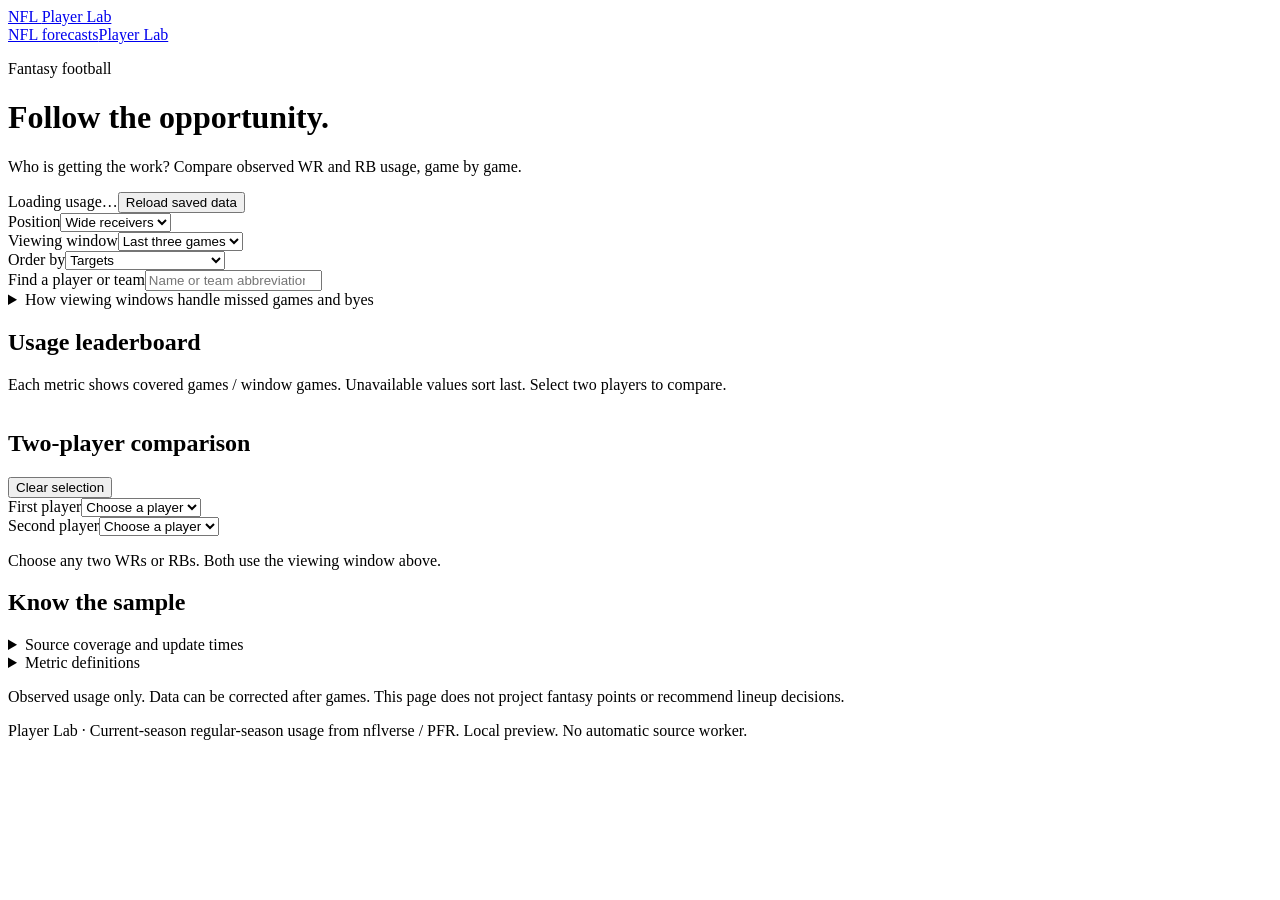
==== ops/viewer/fantasy.html @ 62a7e142 "feat: add fantasy Player Lab usage milestone and roadmap" ====
<!doctype html>
<html lang="en">
  <head>
    <meta charset="utf-8" />
    <meta name="viewport" content="width=device-width,initial-scale=1" />
    <title>Player Lab · NFL Fantasy</title>
    <link rel="stylesheet" href="/fantasy.css" />
    <script defer src="/fantasy.js"></script>
  </head>
  <body>
    <header class="site-header">
      <a class="brand" href="/fantasy">NFL <span>Player Lab</span></a>
      <nav aria-label="Main navigation">
        <a id="forecasts" href="/">NFL forecasts</a
        ><a href="/fantasy" aria-current="page">Player Lab</a>
      </nav>
    </header>
    <main>
      <div class="intro">
        <div>
          <p class="season" id="season">Fantasy football</p>
          <h1>Follow the opportunity.</h1>
          <p>
            Who is getting the work? Compare observed WR and RB usage, game by
            game.
          </p>
        </div>
        <div class="freshness">
          <span id="updated">Loading usage…</span
          ><button id="reload" type="button">Reload saved data</button>
        </div>
      </div>
      <div id="status" role="status" aria-live="polite"></div>
      <section aria-label="Usage filters" class="controls">
        <div>
          <label for="position">Position</label
          ><select id="position">
            <option value="WR">Wide receivers</option>
            <option value="RB">Running backs</option>
            <option value="all">WR + RB</option>
          </select>
        </div>
        <div>
          <label for="window">Viewing window</label
          ><select id="window">
            <option value="last">Last game</option>
            <option value="last3" selected>Last three games</option>
            <option value="season">Season</option>
          </select>
        </div>
        <div>
          <label for="metric">Order by</label
          ><select id="metric">
            <option value="targets">Targets</option>
            <option value="target_share">Target share</option>
            <option value="carries">Carries</option>
            <option value="carry_share">Carry share</option>
            <option value="snap_share">Snap share</option>
            <option value="air_yards">Air yards</option>
            <option value="red_zone">Red-zone opportunities</option>
          </select>
        </div>
        <div class="search">
          <label for="search">Find a player or team</label
          ><input
            id="search"
            type="search"
            placeholder="Name or team abbreviation"
            autocomplete="off"
          />
        </div>
      </section>
      <details class="window-help">
        <summary>How viewing windows handle missed games and byes</summary>
        <p id="window-note"></p>
        <p>
          Teams reflect the latest observed game, not a verified current roster.
          Players with no current-season stats or matched snap evidence are
          outside this catalog. Transfer season totals remain unavailable
          without dated roster history. Same-day games are excluded until the
          following UTC date and scored schedule data is available.
        </p>
      </details>
      <section aria-labelledby="leaderboard-title">
        <div class="section-heading">
          <h2 id="leaderboard-title">Usage leaderboard</h2>
          <p id="count"></p>
        </div>
        <p class="caption">
          Each metric shows covered games / window games. Unavailable values
          sort last. Select two players to compare.
        </p>
        <div
          class="table-wrap"
          tabindex="0"
          role="region"
          aria-label="Scrollable usage leaderboard"
        >
          <table id="leaderboard">
            <thead></thead>
            <tbody></tbody>
          </table>
        </div>
        <p id="empty" hidden></p>
      </section>
      <section class="comparison" aria-labelledby="compare-title">
        <div class="section-heading">
          <h2 id="compare-title">Two-player comparison</h2>
          <button id="clear" type="button">Clear selection</button>
        </div>
        <div class="compare-controls">
          <div>
            <label for="player-a">First player</label
            ><select id="player-a">
              <option value="">Choose a player</option>
            </select>
          </div>
          <div>
            <label for="player-b">Second player</label
            ><select id="player-b">
              <option value="">Choose a player</option>
            </select>
          </div>
        </div>
        <div id="comparison" aria-live="polite">
          <p>Choose any two WRs or RBs. Both use the viewing window above.</p>
        </div>
      </section>
      <section class="notes" aria-labelledby="coverage-title">
        <h2 id="coverage-title">Know the sample</h2>
        <div id="coverage"></div>
        <details>
          <summary>Source coverage and update times</summary>
          <div id="sources"></div>
        </details>
        <details>
          <summary>Metric definitions</summary>
          <dl id="definitions"></dl>
          <p>
            <strong>Routes:</strong> unavailable in this milestone. Snap share
            is never a substitute for route participation.
          </p>
        </details>
        <p class="caption">
          Observed usage only. Data can be corrected after games. This page does
          not project fantasy points or recommend lineup decisions.
        </p>
      </section>
    </main>
    <footer>
      Player Lab · Current-season regular-season usage from nflverse / PFR.
      Local preview. No automatic source worker.
    </footer>
  </body>
</html>
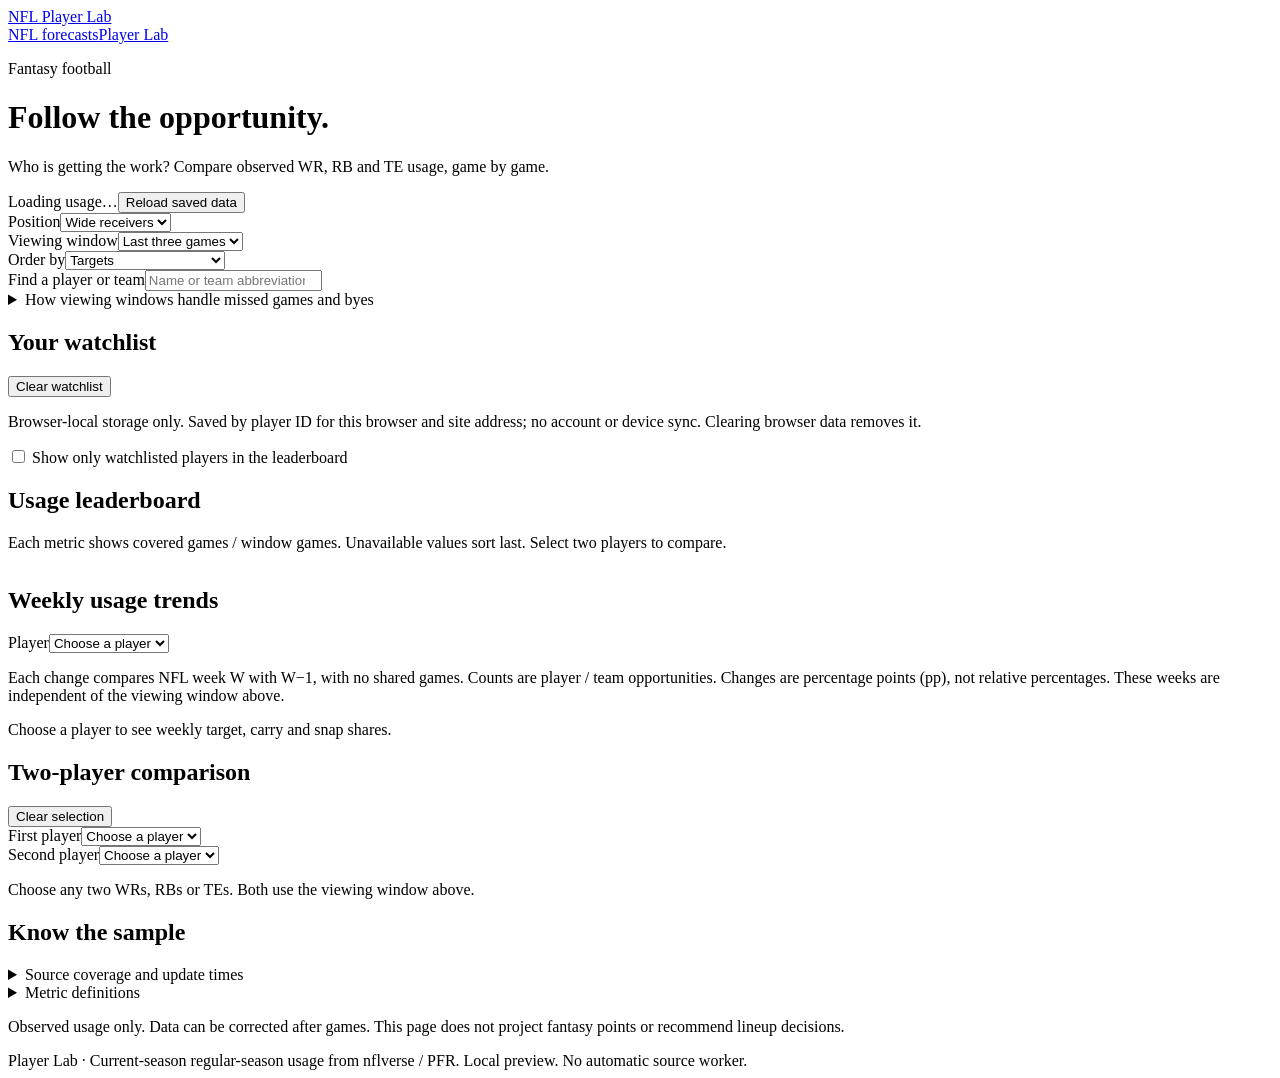
==== commit d176c2b4: "feat: add weekly fantasy trends and local watchlist" ====
--- a/ops/viewer/fantasy.html
+++ b/ops/viewer/fantasy.html
@@ -21,8 +21,8 @@
           <p class="season" id="season">Fantasy football</p>
           <h1>Follow the opportunity.</h1>
           <p>
-            Who is getting the work? Compare observed WR and RB usage, game by
-            game.
+            Who is getting the work? Compare observed WR, RB and TE usage, game
+            by game.
           </p>
         </div>
         <div class="freshness">
@@ -37,7 +37,8 @@
           ><select id="position">
             <option value="WR">Wide receivers</option>
             <option value="RB">Running backs</option>
-            <option value="all">WR + RB</option>
+            <option value="TE">Tight ends</option>
+            <option value="all">WR + RB + TE</option>
           </select>
         </div>
         <div>
@@ -81,6 +82,23 @@
           following UTC date and scored schedule data is available.
         </p>
       </details>
+      <section class="watchlist" aria-labelledby="watchlist-title">
+        <div class="section-heading">
+          <h2 id="watchlist-title">Your watchlist</h2>
+          <button id="watchlist-clear" type="button">Clear watchlist</button>
+        </div>
+        <p class="caption">
+          Browser-local storage only. Saved by player ID for this browser and
+          site address; no account or device sync. Clearing browser data removes
+          it.
+        </p>
+        <p id="watchlist-status" role="status" aria-live="polite"></p>
+        <ul id="watchlist-members" class="watchlist-members"></ul>
+        <label class="watchlist-filter"
+          ><input id="watchlist-only" type="checkbox" /> Show only watchlisted
+          players in the leaderboard</label
+        >
+      </section>
       <section aria-labelledby="leaderboard-title">
         <div class="section-heading">
           <h2 id="leaderboard-title">Usage leaderboard</h2>
@@ -103,6 +121,24 @@
         </div>
         <p id="empty" hidden></p>
       </section>
+      <section class="trends" aria-labelledby="trends-title">
+        <div class="section-heading">
+          <h2 id="trends-title">Weekly usage trends</h2>
+        </div>
+        <label for="trend-player">Player</label
+        ><select id="trend-player">
+          <option value="">Choose a player</option>
+        </select>
+        <p class="caption">
+          Each change compares NFL week W with W−1, with no shared games. Counts
+          are player / team opportunities. Changes are percentage points (pp),
+          not relative percentages. These weeks are independent of the viewing
+          window above.
+        </p>
+        <div id="trends" aria-live="polite">
+          <p>Choose a player to see weekly target, carry and snap shares.</p>
+        </div>
+      </section>
       <section class="comparison" aria-labelledby="compare-title">
         <div class="section-heading">
           <h2 id="compare-title">Two-player comparison</h2>
@@ -123,7 +159,9 @@
           </div>
         </div>
         <div id="comparison" aria-live="polite">
-          <p>Choose any two WRs or RBs. Both use the viewing window above.</p>
+          <p>
+            Choose any two WRs, RBs or TEs. Both use the viewing window above.
+          </p>
         </div>
       </section>
       <section class="notes" aria-labelledby="coverage-title">
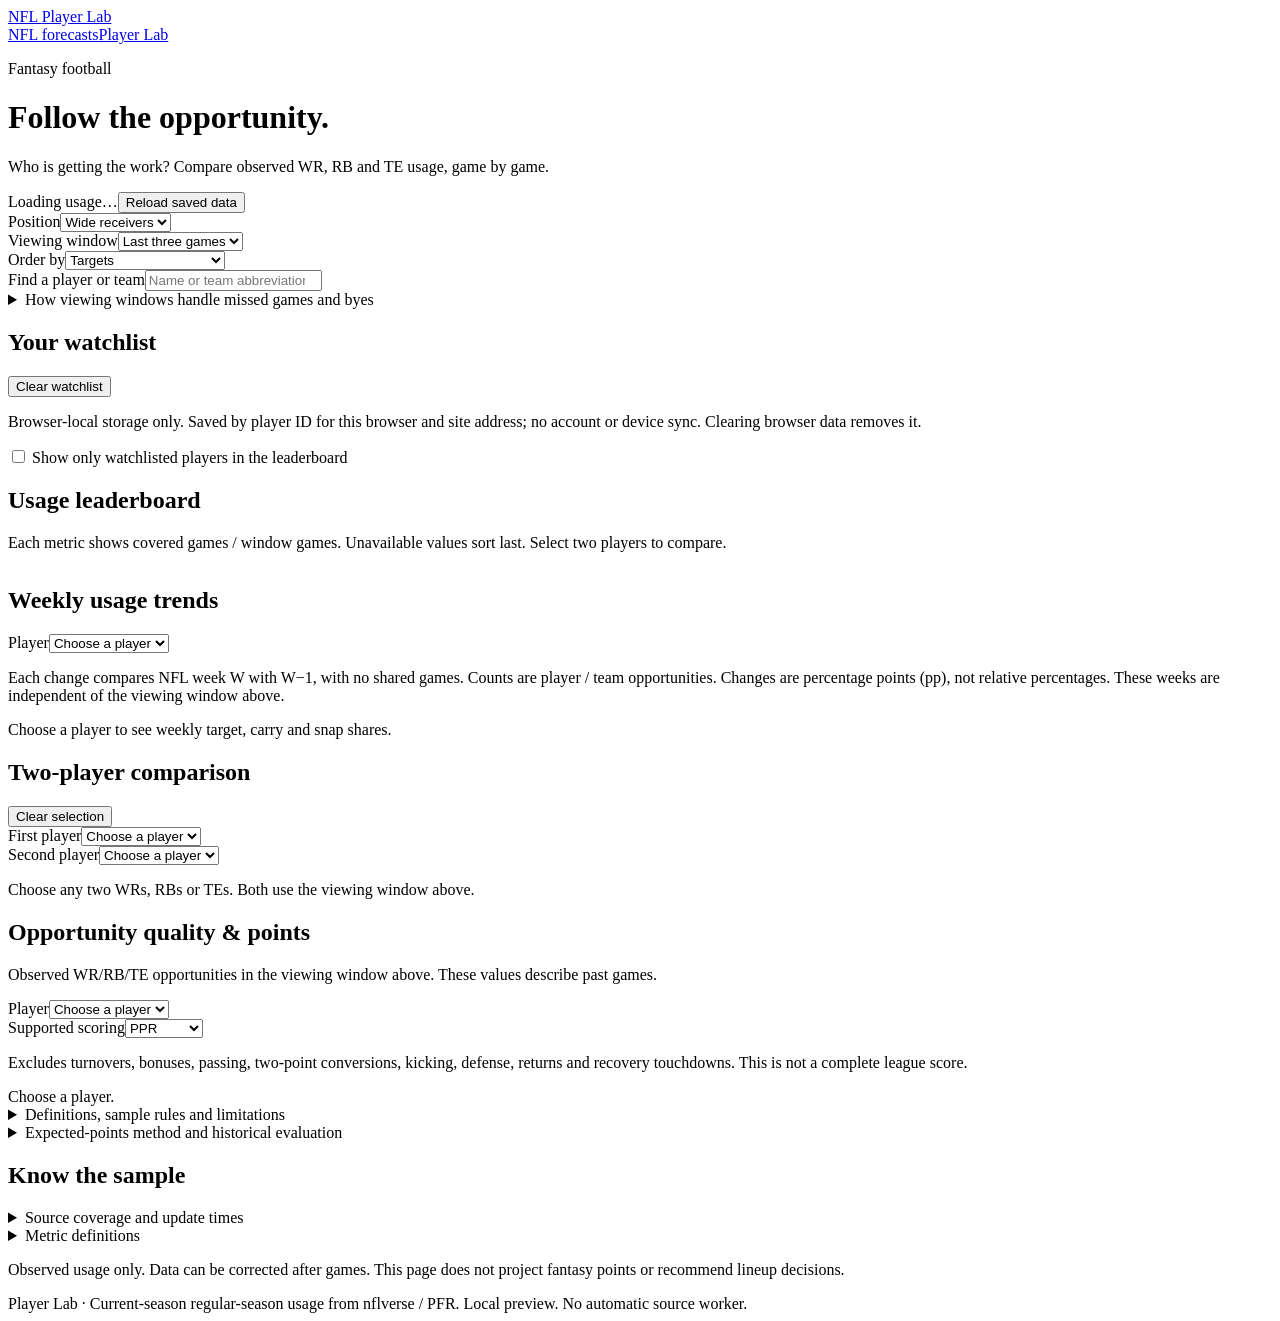
==== commit 148eb58e: "feat: add evaluated fantasy opportunity quality and points" ====
--- a/ops/viewer/fantasy.html
+++ b/ops/viewer/fantasy.html
@@ -164,6 +164,59 @@
           </p>
         </div>
       </section>
+      <section class="quality" aria-labelledby="quality-title">
+        <h2 id="quality-title">Opportunity quality &amp; points</h2>
+        <p class="caption">
+          Observed WR/RB/TE opportunities in the viewing window above. These
+          values describe past games.
+        </p>
+        <div class="compare-controls">
+          <div>
+            <label for="quality-player">Player</label
+            ><select id="quality-player">
+              <option value="">Choose a player</option>
+            </select>
+          </div>
+          <div>
+            <label for="scoring">Supported scoring</label
+            ><select id="scoring">
+              <option value="standard">Standard</option>
+              <option value="half_ppr">Half-PPR</option>
+              <option value="ppr" selected>PPR</option>
+            </select>
+          </div>
+        </div>
+        <p id="scoring-definition" class="caption"></p>
+        <p class="caption">
+          Excludes turnovers, bonuses, passing, two-point conversions, kicking,
+          defense, returns and recovery touchdowns. This is not a complete
+          league score.
+        </p>
+        <div id="quality-view" aria-live="polite">Choose a player.</div>
+        <details>
+          <summary>Definitions, sample rules and limitations</summary>
+          <dl id="quality-definitions"></dl>
+          <p>
+            Inside-5 is included in inside-10 and red-zone counts; do not add
+            these nested counts. Nullified/deleted plays and two-point tries are
+            excluded. Each metric requires complete coverage for its selected
+            games; unknown values are never zero. Target depth includes
+            incompletions, can be negative, and is unavailable when there are no
+            targets.
+          </p>
+          <p>
+            Actual points use credited box-score components. Expected points
+            additionally require all opportunity counts, context and scoring
+            outcomes to reconcile to the box score. Lateral-attribution
+            mismatches follow this same rule for every player and season. Missed
+            observations are not replaced by earlier games.
+          </p>
+        </details>
+        <details>
+          <summary>Expected-points method and historical evaluation</summary>
+          <div id="quality-method"></div>
+        </details>
+      </section>
       <section class="notes" aria-labelledby="coverage-title">
         <h2 id="coverage-title">Know the sample</h2>
         <div id="coverage"></div>
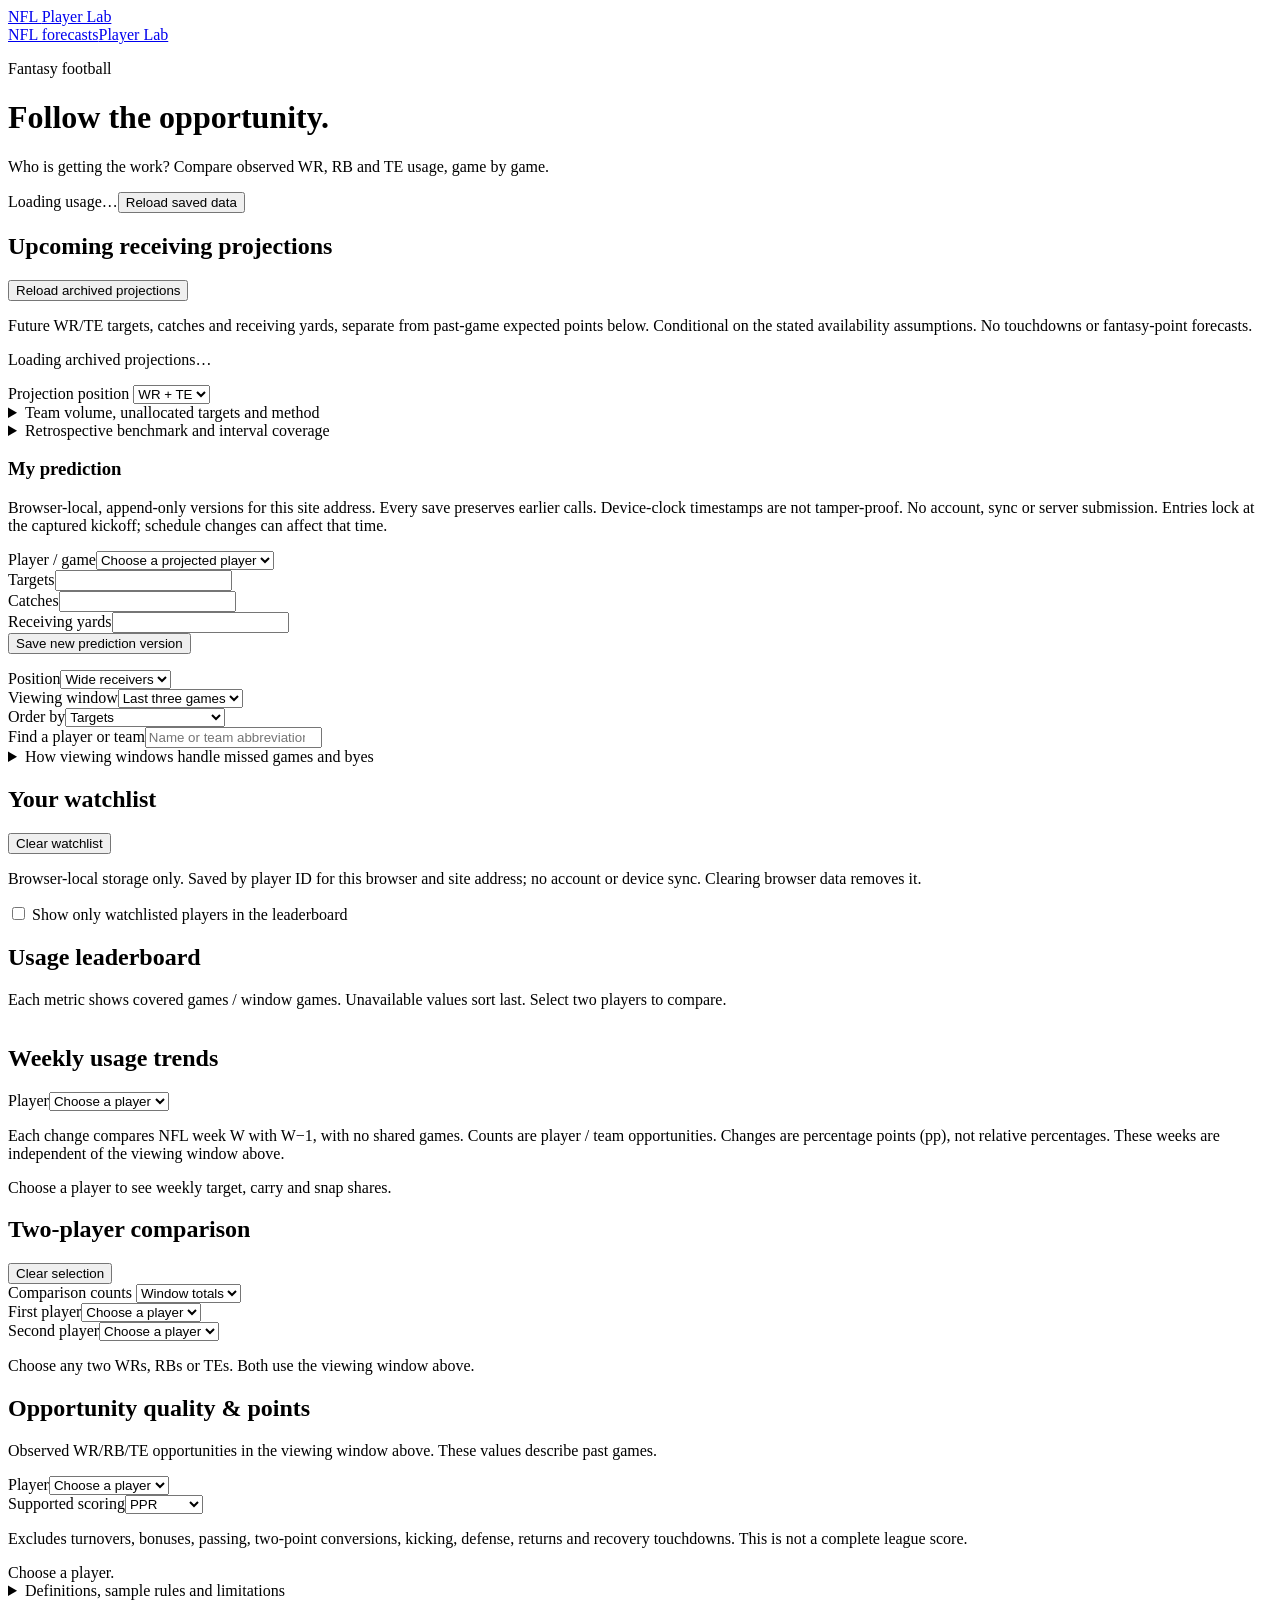
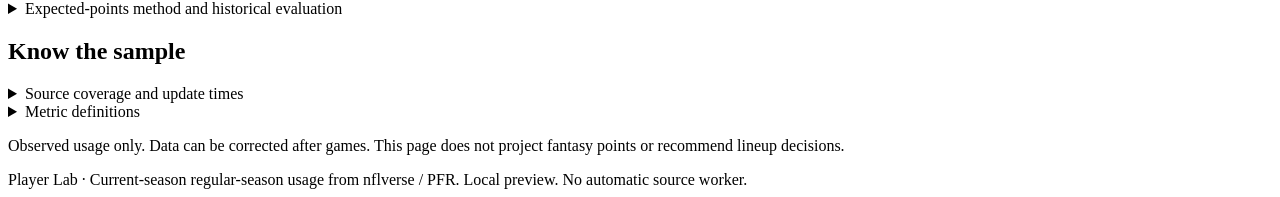
==== commit 194d1b76: "feat: add experimental weekly receiving projections" ====
--- a/ops/viewer/fantasy.html
+++ b/ops/viewer/fantasy.html
@@ -6,6 +6,7 @@
     <title>Player Lab · NFL Fantasy</title>
     <link rel="stylesheet" href="/fantasy.css" />
     <script defer src="/fantasy.js"></script>
+    <script defer src="/receiving.js"></script>
   </head>
   <body>
     <header class="site-header">
@@ -31,6 +32,83 @@
         </div>
       </div>
       <div id="status" role="status" aria-live="polite"></div>
+      <section class="receiving" aria-labelledby="receiving-title">
+        <div class="section-heading">
+          <h2 id="receiving-title">Upcoming receiving projections</h2>
+          <button id="receiving-reload" type="button">
+            Reload archived projections
+          </button>
+        </div>
+        <p class="caption">
+          Future WR/TE targets, catches and receiving yards, separate from
+          past-game expected points below. Conditional on the stated
+          availability assumptions. No touchdowns or fantasy-point forecasts.
+        </p>
+        <p id="receiving-status" role="status" aria-live="polite">
+          Loading archived projections…
+        </p>
+        <label for="receiving-filter">Projection position</label>
+        <select id="receiving-filter">
+          <option value="all">WR + TE</option>
+          <option value="WR">WR</option>
+          <option value="TE">TE</option>
+        </select>
+        <div id="receiving-sheet"></div>
+        <details>
+          <summary>Team volume, unallocated targets and method</summary>
+          <div id="receiving-method"></div>
+        </details>
+        <details>
+          <summary>Retrospective benchmark and interval coverage</summary>
+          <div id="receiving-benchmark"></div>
+        </details>
+        <h3>My prediction</h3>
+        <p class="caption">
+          Browser-local, append-only versions for this site address. Every save
+          preserves earlier calls. Device-clock timestamps are not tamper-proof.
+          No account, sync or server submission. Entries lock at the captured
+          kickoff; schedule changes can affect that time.
+        </p>
+        <form id="my-prediction-form">
+          <div class="prediction-inputs">
+            <div>
+              <label for="prediction-player">Player / game</label
+              ><select id="prediction-player">
+                <option value="">Choose a projected player</option>
+              </select>
+            </div>
+            <div>
+              <label for="prediction-targets">Targets</label
+              ><input
+                id="prediction-targets"
+                type="number"
+                min="0"
+                step="0.1"
+                required
+              />
+            </div>
+            <div>
+              <label for="prediction-catches">Catches</label
+              ><input
+                id="prediction-catches"
+                type="number"
+                min="0"
+                step="0.1"
+                required
+              />
+            </div>
+            <div>
+              <label for="prediction-yards">Receiving yards</label
+              ><input id="prediction-yards" type="number" step="0.1" required />
+            </div>
+          </div>
+          <button id="prediction-save" type="submit">
+            Save new prediction version
+          </button>
+        </form>
+        <p id="prediction-status" role="status" aria-live="polite"></p>
+        <div id="prediction-history"></div>
+      </section>
       <section aria-label="Usage filters" class="controls">
         <div>
           <label for="position">Position</label
@@ -144,6 +222,11 @@
           <h2 id="compare-title">Two-player comparison</h2>
           <button id="clear" type="button">Clear selection</button>
         </div>
+        <label for="comparison-mode">Comparison counts</label>
+        <select id="comparison-mode">
+          <option value="totals">Window totals</option>
+          <option value="per-game">Per game</option>
+        </select>
         <div class="compare-controls">
           <div>
             <label for="player-a">First player</label
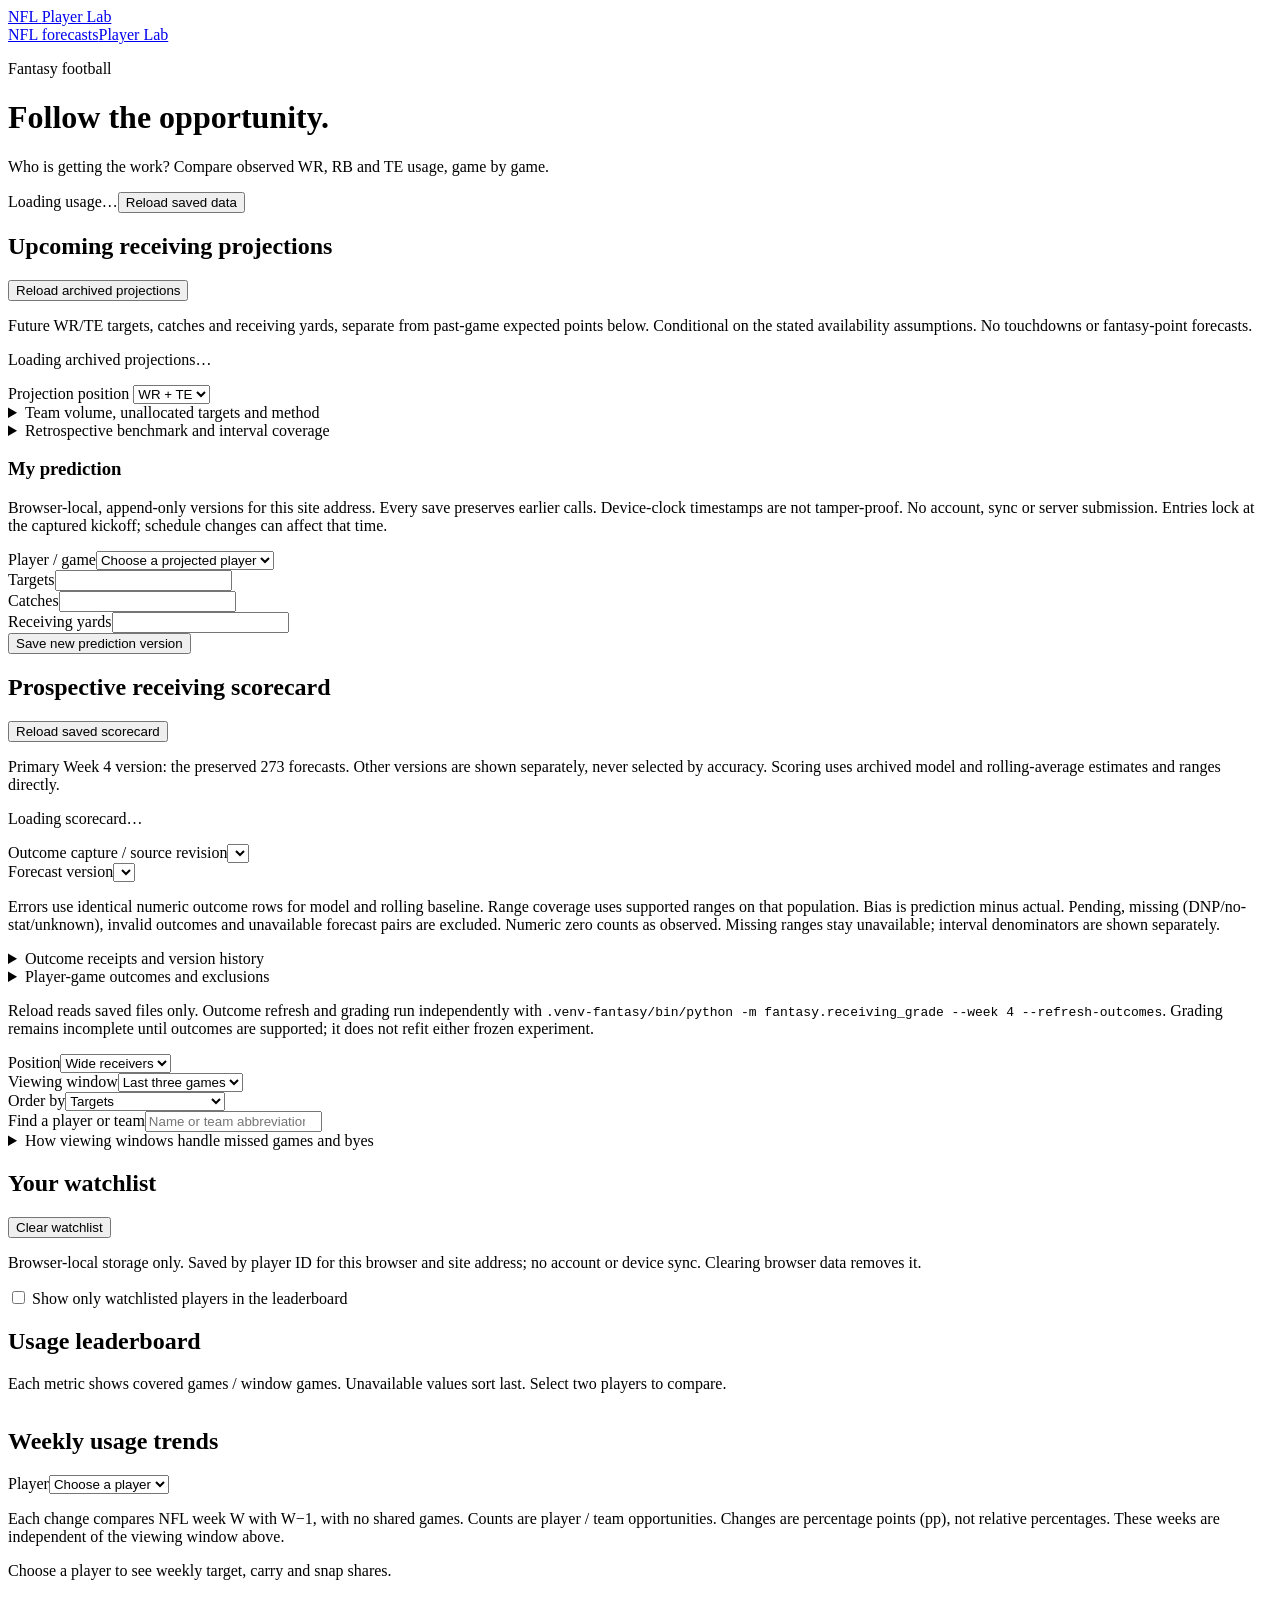
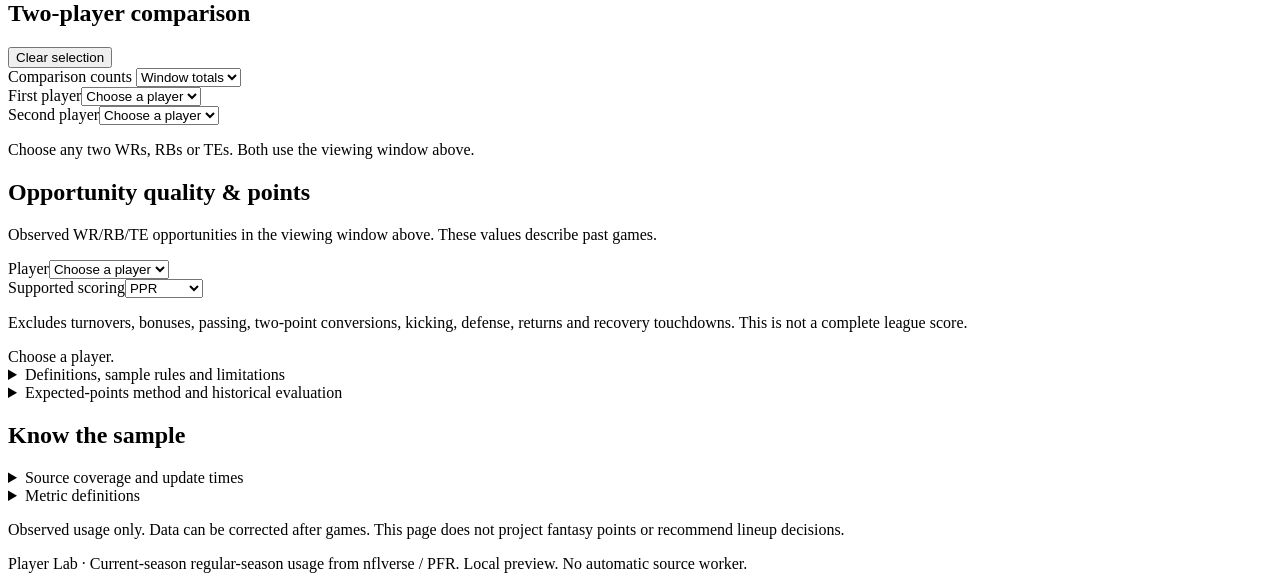
==== commit 1c6a45ee: "feat: add prospective receiving forecast grading" ====
--- a/ops/viewer/fantasy.html
+++ b/ops/viewer/fantasy.html
@@ -7,6 +7,7 @@
     <link rel="stylesheet" href="/fantasy.css" />
     <script defer src="/fantasy.js"></script>
     <script defer src="/receiving.js"></script>
+    <script defer src="/receiving-grade.js"></script>
   </head>
   <body>
     <header class="site-header">
@@ -109,6 +110,60 @@
         <p id="prediction-status" role="status" aria-live="polite"></p>
         <div id="prediction-history"></div>
       </section>
+      <section class="receiving-grading" aria-labelledby="grading-title">
+        <div class="section-heading">
+          <h2 id="grading-title">Prospective receiving scorecard</h2>
+          <button id="grading-reload" type="button">
+            Reload saved scorecard
+          </button>
+        </div>
+        <p class="caption">
+          Primary Week 4 version: the preserved 273 forecasts. Other versions
+          are shown separately, never selected by accuracy. Scoring uses
+          archived model and rolling-average estimates and ranges directly.
+        </p>
+        <p id="grading-status" role="status" aria-live="polite">
+          Loading scorecard…
+        </p>
+        <div class="compare-controls">
+          <div>
+            <label for="grading-capture"
+              >Outcome capture / source revision</label
+            ><select id="grading-capture"></select>
+          </div>
+          <div>
+            <label for="grading-version">Forecast version</label
+            ><select id="grading-version"></select>
+          </div>
+        </div>
+        <p id="grading-coverage"></p>
+        <p class="caption">
+          Errors use identical numeric outcome rows for model and rolling
+          baseline. Range coverage uses supported ranges on that population.
+          Bias is prediction minus actual. Pending, missing
+          (DNP/no-stat/unknown), invalid outcomes and unavailable forecast pairs
+          are excluded. Numeric zero counts as observed. Missing ranges stay
+          unavailable; interval denominators are shown separately.
+        </p>
+        <div id="grading-table"></div>
+        <details>
+          <summary>Outcome receipts and version history</summary>
+          <div id="grading-provenance"></div>
+        </details>
+        <details>
+          <summary>Player-game outcomes and exclusions</summary>
+          <div id="grading-records"></div>
+        </details>
+        <p class="caption">
+          Reload reads saved files only. Outcome refresh and grading run
+          independently with
+          <code
+            >.venv-fantasy/bin/python -m fantasy.receiving_grade --week 4
+            --refresh-outcomes</code
+          >. Grading remains incomplete until outcomes are supported; it does
+          not refit either frozen experiment.
+        </p>
+      </section>
       <section aria-label="Usage filters" class="controls">
         <div>
           <label for="position">Position</label
